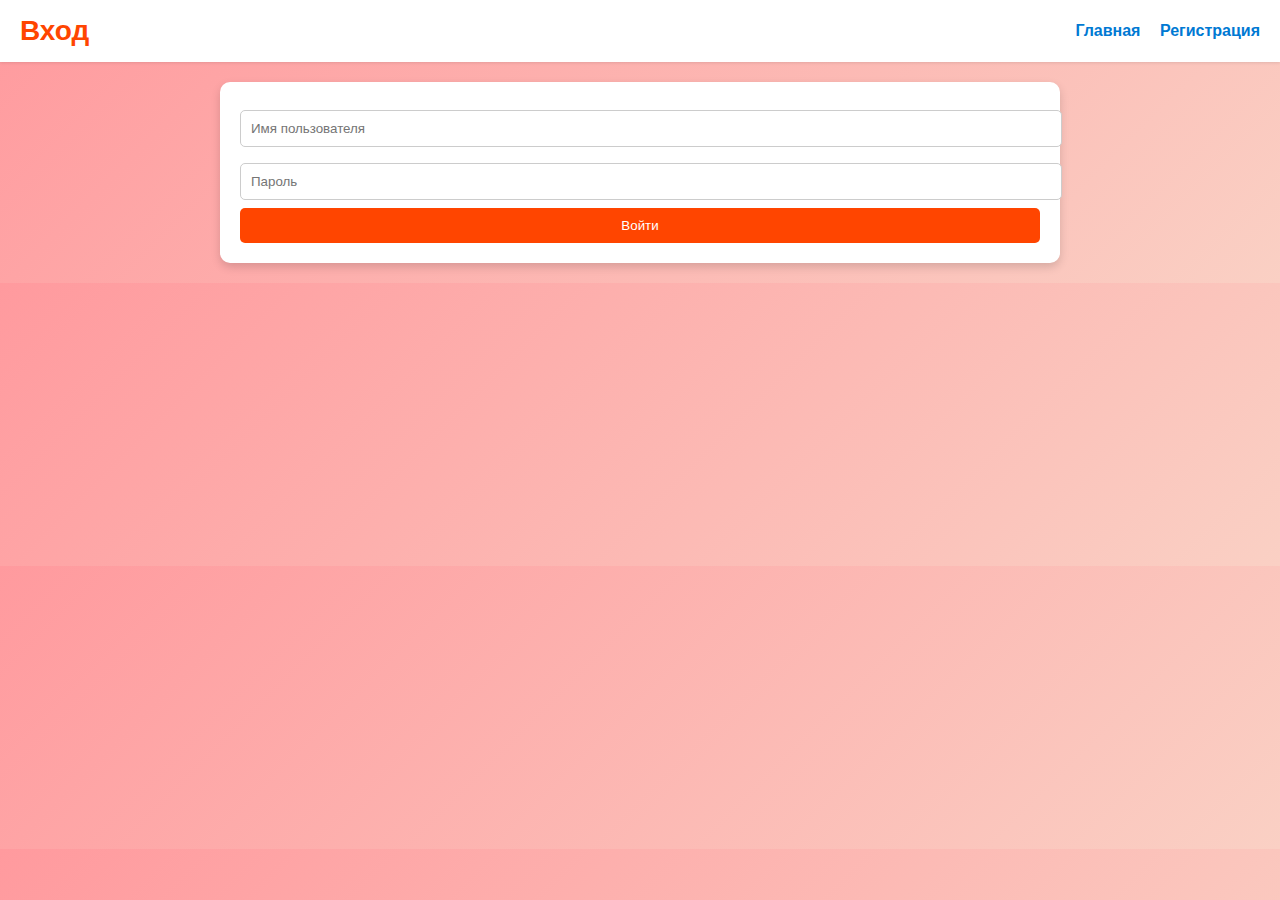
==== src/frontend/login.html @ e7a0effc "add some things" ====
<!DOCTYPE html>
<html lang="ru">
<head>
  <meta charset="UTF-8">
  <title>Вход</title>
  <link rel="stylesheet" href="style.css">
</head>
<body>
  <header>
    <h1>Вход</h1>
    <nav>
      <a href="index.html">Главная</a>
      <a href="register.html">Регистрация</a>
    </nav>
  </header>
  <main>
    <section class="form-section">
      <form id="loginForm">
        <input type="text" id="loginUsername" placeholder="Имя пользователя" required>
        <input type="password" id="loginPassword" placeholder="Пароль" required>
        <button type="submit">Войти</button>
      </form>
      <div id="loginMessage"></div>
    </section>
  </main>
  <script src="main.js"></script>
  <script>
    document.getElementById("loginForm").addEventListener("submit", async (e) => {
      e.preventDefault();
      const username = document.getElementById("loginUsername").value.trim();
      const password = document.getElementById("loginPassword").value;
      const result = await loginUser({ username, password });
      const loginMessage = document.getElementById("loginMessage");
      if(result.status === "ok") {
        // Сохраняем идентификатор пользователя (или токен) в localStorage
        localStorage.setItem("userId", result.user.id);
        loginMessage.textContent = "Вход выполнен успешно!";
        window.location.href = "index.html";
      } else {
        loginMessage.textContent = result.detail || "Ошибка входа";
      }
    });
  </script>
</body>
</html>
---- src/frontend/style.css ----
/* Общие стили остаются прежними */
body {
    margin: 0;
    font-family: Arial, sans-serif;
    background: linear-gradient(135deg, #ff9a9e 0%, #fad0c4 100%);
    color: #333;
  }
  
  header {
    background-color: #fff;
    padding: 15px 20px;
    box-shadow: 0 1px 3px rgba(0,0,0,0.1);
    display: flex;
    flex-wrap: wrap;
    justify-content: space-between;
    align-items: center;
  }
  
  header h1 {
    margin: 0;
    font-size: 28px;
    color: #ff4500;
  }
  
  nav a {
    margin-left: 15px;
    text-decoration: none;
    color: #0079d3;
    font-weight: bold;
  }
  
  nav a:hover {
    text-decoration: underline;
  }
  
  main {
    max-width: 800px;
    margin: 20px auto;
    background-color: #fff;
    padding: 20px;
    border-radius: 10px;
    box-shadow: 0 4px 10px rgba(0,0,0,0.15);
  }
  
  .posts-section {
    margin-bottom: 30px;
  }
  
  .btn {
    display: inline-block;
    padding: 10px 20px;
    background-color: #ff4500;
    color: #fff;
    border: none;
    border-radius: 5px;
    cursor: pointer;
    margin-bottom: 20px;
  }
  
  .btn:hover {
    background-color: #e03d00;
  }
  
  /* Модальное окно */
  .modal {
    display: none; /* Скрыто по умолчанию */
    position: fixed;
    z-index: 1;
    left: 0;
    top: 0;
    width: 100%;
    height: 100%;
    overflow: auto;
    background-color: rgba(0,0,0,0.5); /* Полупрозрачный фон */
  }
  
  .modal-content {
    background-color: #fefefe;
    margin: 10% auto; /* Центрирование окна */
    padding: 20px;
    border: 1px solid #888;
    width: 80%;
    max-width: 500px;
    border-radius: 10px;
    position: relative;
  }
  
  /* Кнопка закрытия модального окна */
  .close {
    color: #aaa;
    position: absolute;
    right: 15px;
    top: 10px;
    font-size: 28px;
    font-weight: bold;
    cursor: pointer;
  }
  
  .close:hover,
  .close:focus {
    color: black;
  }
  
  /* Остальные стили для форм и карточек постов */
  form input[type="text"],
  form input[type="password"],
  form textarea {
    width: 100%;
    padding: 10px;
    margin: 8px 0;
    border: 1px solid #ccc;
    border-radius: 5px;
  }
  
  form button {
    width: 100%;
    padding: 10px;
    background-color: #ff4500;
    color: #fff;
    border: none;
    border-radius: 5px;
    cursor: pointer;
  }
  
  form button:hover {
    background-color: #e03d00;
  }
  
  .post-card {
    background: #fff;
    padding: 15px;
    border-radius: 8px;
    margin-bottom: 15px;
    box-shadow: 0 1px 3px rgba(0,0,0,0.1);
  }
  
  .post-card h3 {
    margin: 0 0 5px;
    color: #ff4500;
  }
  
  .post-card p {
    margin: 0 0 10px;
    line-height: 1.4;
  }
  
  .post-card img {
    max-width: 100%;
    border-radius: 5px;
    margin-top: 10px;
  }
  
  .avatar {
    width: 100px;
    height: 100px;
    border-radius: 50%;
    object-fit: cover;
    margin-top: 10px;
  }
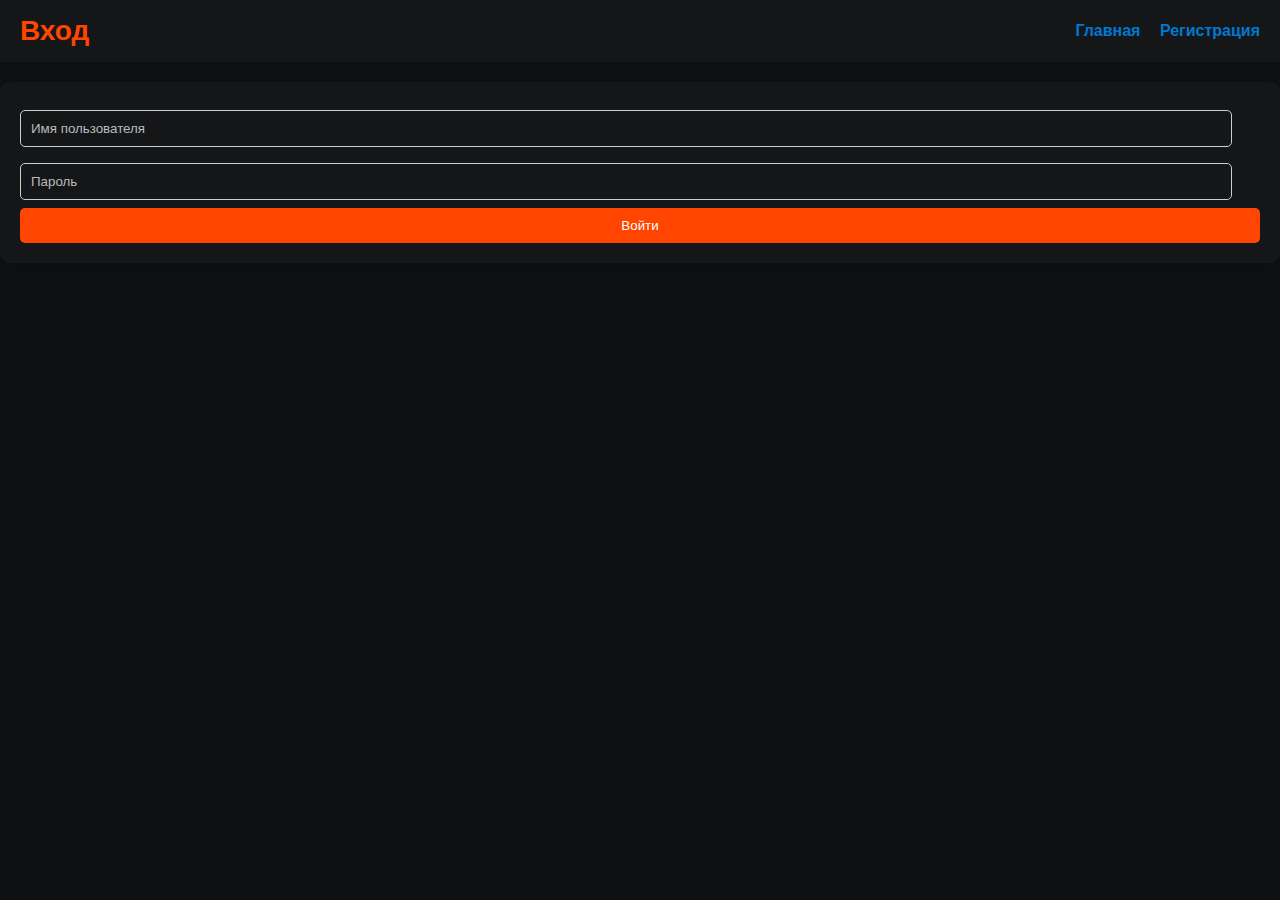
==== commit 8674af72: "MOOOOOREEEE" ====
--- a/src/frontend/login.html
+++ b/src/frontend/login.html
@@ -23,7 +23,7 @@
       <div id="loginMessage"></div>
     </section>
   </main>
-  <script src="main.js"></script>
+  <script src="api.js"></script>
   <script>
     document.getElementById("loginForm").addEventListener("submit", async (e) => {
       e.preventDefault();
@@ -31,10 +31,12 @@
       const password = document.getElementById("loginPassword").value;
       const result = await loginUser({ username, password });
       const loginMessage = document.getElementById("loginMessage");
+      console.log(result.ok)
       if(result.status === "ok") {
-        // Сохраняем идентификатор пользователя (или токен) в localStorage
+        // Например, сохраняем userId и переходим на главную или профиль
         localStorage.setItem("userId", result.user.id);
         loginMessage.textContent = "Вход выполнен успешно!";
+        // Редирект, например:
         window.location.href = "index.html";
       } else {
         loginMessage.textContent = result.detail || "Ошибка входа";
--- a/src/frontend/style.css
+++ b/src/frontend/style.css
@@ -1,160 +1,302 @@
 /* Общие стили остаются прежними */
 body {
-    margin: 0;
-    font-family: Arial, sans-serif;
-    background: linear-gradient(135deg, #ff9a9e 0%, #fad0c4 100%);
-    color: #333;
-  }
-  
-  header {
-    background-color: #fff;
-    padding: 15px 20px;
-    box-shadow: 0 1px 3px rgba(0,0,0,0.1);
-    display: flex;
-    flex-wrap: wrap;
-    justify-content: space-between;
-    align-items: center;
-  }
-  
-  header h1 {
-    margin: 0;
-    font-size: 28px;
-    color: #ff4500;
-  }
-  
-  nav a {
-    margin-left: 15px;
-    text-decoration: none;
-    color: #0079d3;
-    font-weight: bold;
-  }
-  
-  nav a:hover {
-    text-decoration: underline;
-  }
-  
-  main {
-    max-width: 800px;
-    margin: 20px auto;
-    background-color: #fff;
-    padding: 20px;
-    border-radius: 10px;
-    box-shadow: 0 4px 10px rgba(0,0,0,0.15);
-  }
-  
-  .posts-section {
-    margin-bottom: 30px;
-  }
-  
-  .btn {
-    display: inline-block;
-    padding: 10px 20px;
-    background-color: #ff4500;
-    color: #fff;
-    border: none;
-    border-radius: 5px;
-    cursor: pointer;
-    margin-bottom: 20px;
-  }
-  
-  .btn:hover {
-    background-color: #e03d00;
-  }
-  
-  /* Модальное окно */
-  .modal {
-    display: none; /* Скрыто по умолчанию */
-    position: fixed;
-    z-index: 1;
-    left: 0;
-    top: 0;
-    width: 100%;
-    height: 100%;
-    overflow: auto;
-    background-color: rgba(0,0,0,0.5); /* Полупрозрачный фон */
-  }
-  
-  .modal-content {
-    background-color: #fefefe;
-    margin: 10% auto; /* Центрирование окна */
-    padding: 20px;
-    border: 1px solid #888;
-    width: 80%;
-    max-width: 500px;
-    border-radius: 10px;
-    position: relative;
-  }
-  
-  /* Кнопка закрытия модального окна */
-  .close {
-    color: #aaa;
-    position: absolute;
-    right: 15px;
-    top: 10px;
-    font-size: 28px;
-    font-weight: bold;
-    cursor: pointer;
-  }
-  
-  .close:hover,
-  .close:focus {
-    color: black;
-  }
-  
-  /* Остальные стили для форм и карточек постов */
-  form input[type="text"],
-  form input[type="password"],
-  form textarea {
-    width: 100%;
-    padding: 10px;
-    margin: 8px 0;
-    border: 1px solid #ccc;
-    border-radius: 5px;
-  }
-  
-  form button {
-    width: 100%;
-    padding: 10px;
-    background-color: #ff4500;
-    color: #fff;
-    border: none;
-    border-radius: 5px;
-    cursor: pointer;
-  }
-  
-  form button:hover {
-    background-color: #e03d00;
-  }
-  
-  .post-card {
-    background: #fff;
-    padding: 15px;
-    border-radius: 8px;
-    margin-bottom: 15px;
-    box-shadow: 0 1px 3px rgba(0,0,0,0.1);
-  }
-  
-  .post-card h3 {
-    margin: 0 0 5px;
-    color: #ff4500;
-  }
-  
-  .post-card p {
-    margin: 0 0 10px;
-    line-height: 1.4;
-  }
-  
-  .post-card img {
-    max-width: 100%;
-    border-radius: 5px;
-    margin-top: 10px;
-  }
-  
-  .avatar {
-    width: 100px;
-    height: 100px;
-    border-radius: 50%;
-    object-fit: cover;
-    margin-top: 10px;
-  }
-  +  margin: 0;
+  font-family: Arial, sans-serif;
+  background: #0E1113;
+  color: #971818;
+}
+
+header {
+  background-color: #141617;
+  padding: 15px 20px;
+  box-shadow: 0 1px 3px rgba(0,0,0,0.1);
+  display: flex;
+  flex-wrap: wrap;
+  justify-content: space-between;
+  align-items: center;
+}
+
+header h1 {
+  margin: 0;
+  font-size: 28px;
+  color: #ff4500;
+}
+
+nav a {
+  margin-left: 15px;
+  text-decoration: none;
+  color: #0079d3;
+  font-weight: bold;
+}
+
+nav a:hover {
+  text-decoration: underline;
+}
+
+main {
+  max-width: 1800px;
+  margin: 20px auto;
+  background-color: #141617;
+  padding: 20px;
+  border-radius: 10px;
+  box-shadow: 0 4px 10px rgba(0,0,0,0.15);
+}
+
+.posts-section {
+  margin-bottom: 30px;
+}
+
+.btn {
+  display: inline-block;
+  padding: 10px 20px;
+  background-color: #ff4500;
+  color: #fff;
+  border: none;
+  border-radius: 5px;
+  cursor: pointer;
+}
+
+.btn:hover {
+  background-color: #e03d00;
+}
+
+/* Модальное окно */
+.modal {
+  display: none; /* Скрыто по умолчанию */
+  position: fixed;
+  z-index: 1;
+  left: 0;
+  top: 0;
+  width: 100%;
+  height: 100%;
+  overflow: auto;
+  background-color: rgba(0,0,0,0.5); /* Полупрозрачный фон */
+}
+
+.modal-content {
+  background-color: #141617;
+  margin: 10% auto; /* Центрирование окна */
+  padding: 20px;
+  border: 1px solid #888;
+  width: 80%;
+  max-width: 500px;
+  border-radius: 10px;
+  position: relative;
+}
+
+/* Кнопка закрытия модального окна */
+.close {
+  color: #aaa;
+  position: absolute;
+  right: 15px;
+  top: 10px;
+  font-size: 28px;
+  font-weight: bold;
+  cursor: pointer;
+}
+
+.close:hover,
+.close:focus {
+  color: black;
+}
+
+/* Остальные стили для форм и карточек постов */
+form input[type="text"],
+form input[type="password"],
+form textarea {
+  width: 96%;
+  padding: 10px;
+  margin: 8px 0;
+  border: 1px solid #ccc;
+  border-radius: 5px;
+}
+
+form button {
+  width: 100%;
+  padding: 10px;
+  background-color: #ff4500;
+  color: #fff;
+  border: none;
+  border-radius: 5px;
+  cursor: pointer;
+}
+
+form button:hover {
+  background-color: #e03d00;
+}
+
+.post-card {
+  background: #fff;
+  padding: 15px;
+  border-radius: 8px;
+  margin-bottom: 15px;
+  box-shadow: 0 1px 3px rgba(0,0,0,0.1);
+}
+
+.post-card h3 {
+  margin: 0 0 5px;
+  color: #ff4500;
+}
+
+.post-card p {
+  margin: 0 0 10px;
+  line-height: 1.4;
+}
+
+.post-card img {
+  max-width: 100%;
+  border-radius: 5px;
+  margin-top: 10px;
+}
+
+.avatar {
+  width: 100px;
+  height: 100px;
+  border-radius: 50%;
+  object-fit: cover;
+  margin-top: 10px;
+}
+
+.by-text {
+  font-size: 80%;
+}
+/*
+.post {
+  background: #141617;
+  border-radius: 12px;
+  box-shadow: 0 4px 8px rgba(0, 0, 0, 0.1);
+  padding: 16px;
+  margin: 16px 0;
+  transition: transform 0.2s ease-in-out;
+}
+*/
+
+/*
+.post:hover {
+  transform: translateY(-5px);
+}
+*/
+
+.post h3 {
+  margin: 0;
+  color: #ff0000;
+}
+
+.post p {
+  color: #ffffff;
+  line-height: 1.5;
+}
+
+.post small {
+  display: block;
+  margin-top: 8px;
+  color: #888;
+}
+
+#postContainer {
+  display: flex !important;
+  flex-direction: column !important;
+  gap: 16px;
+  align-items: center;
+  width: 100%;
+}
+
+.post {
+  background: #222;
+  padding: 16px;
+  border-radius: 12px;
+  width: 90%;
+  max-width: 2000px;
+  color: white;
+}
+
+.post {
+    width: 96%;
+}
+
+input, textarea {
+  background-color: #141617; /* Темный фон */
+  color: #fff; /* Белый текст */
+  border: 1px solid #555; /* Серый контур */
+  padding: 10px;
+  border-radius: 5px;
+}
+
+input::placeholder, textarea::placeholder {
+  color: #bbb; /* Серый цвет для плейсхолдера */
+}
+
+input:focus, textarea:focus {
+  outline: none;
+  border-color: #ff4500; /* Оранжевая рамка при фокусе */
+}
+
+.header-container {
+  display: flex;
+  justify-content: space-between;
+  align-items: center;
+  background-color: #222; /* Фон */
+  padding: 15px;
+  border-radius: 8px;
+  margin-bottom: 20px;
+}
+
+.header-container h2 {
+  margin: 0;
+  color: #fff;
+}
+
+.header-container .btn {
+  background-color: #ff4500;
+  color: #fff;
+  border: none;
+  padding: 10px 15px;
+  border-radius: 5px;
+  cursor: pointer;
+}
+
+.header-container .btn:hover {
+  background-color: #e03e00;
+}
+
+.file-upload {
+  position: relative;
+  display: inline-block;
+  margin: 20px 0;
+}
+
+/* Скрываем стандартный input */
+.file-upload input[type="file"] {
+  opacity: 0;
+  position: absolute;
+  left: 0;
+  top: 0;
+  width: 100%;
+  height: 100%;
+  z-index: 2;
+  cursor: pointer;
+}
+
+/* Кастомная кнопка для выбора файла */
+.custom-file-label {
+  display: inline-block;
+  background-color: #ff4500;
+  color: #fff;
+  padding: 10px 20px;
+  border-radius: 5px;
+  cursor: pointer;
+}
+
+/* Предпросмотр файла */
+.file-preview {
+  margin-top: 10px;
+  text-align: center;
+}
+
+.file-preview img,
+.file-preview video {
+  max-width: 100%;
+  max-height: 300px;
+  border: 1px solid #ccc;
+  border-radius: 5px;
+}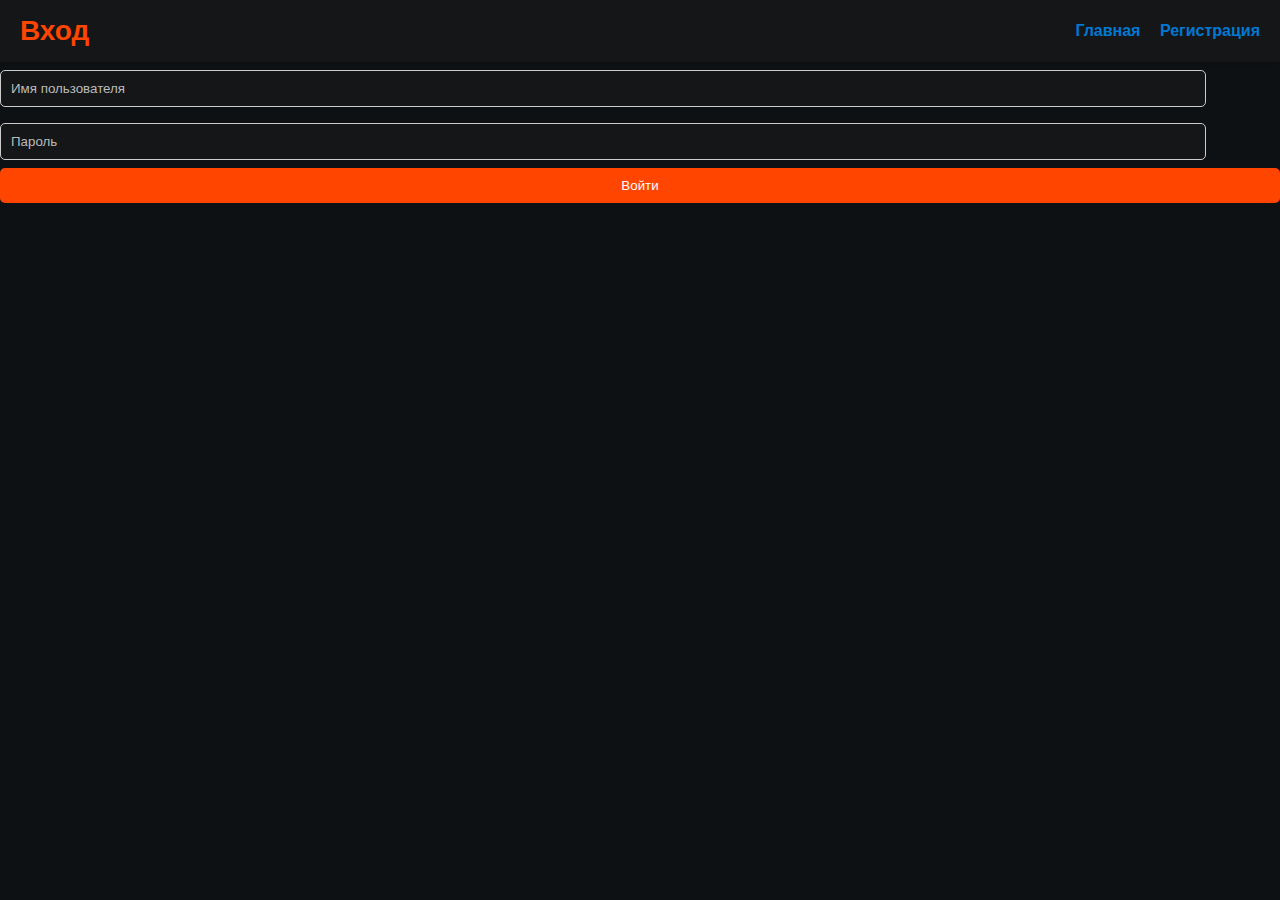
==== commit 296a6320: "13131313" ====
--- a/src/frontend/login.html
+++ b/src/frontend/login.html
@@ -3,6 +3,7 @@
 <head>
   <meta charset="UTF-8">
   <title>Вход</title>
+  <link rel="stylesheet" href="login.css">
   <link rel="stylesheet" href="style.css">
 </head>
 <body>
@@ -13,32 +14,38 @@
       <a href="register.html">Регистрация</a>
     </nav>
   </header>
-  <main>
-    <section class="form-section">
-      <form id="loginForm">
-        <input type="text" id="loginUsername" placeholder="Имя пользователя" required>
-        <input type="password" id="loginPassword" placeholder="Пароль" required>
-        <button type="submit">Войти</button>
-      </form>
-      <div id="loginMessage"></div>
-    </section>
-  </main>
-  <script src="api.js"></script>
+
+  <div class="form-container">
+    <form id="loginForm">
+      <input type="text" id="loginUsername" placeholder="Имя пользователя" required>
+      <input type="password" id="loginPassword" placeholder="Пароль" required>
+      <button type="submit">Войти</button>
+    </form>
+  </div>
+
+  <script src="main.js"></script>
   <script>
+    // Обработчик отправки формы входа
     document.getElementById("loginForm").addEventListener("submit", async (e) => {
       e.preventDefault();
       const username = document.getElementById("loginUsername").value.trim();
       const password = document.getElementById("loginPassword").value;
+      const loginMessage = document.getElementById("loginMessage");
+      
+      // Вызов функции авторизации
       const result = await loginUser({ username, password });
-      const loginMessage = document.getElementById("loginMessage");
-      console.log(result.ok)
-      if(result.status === "ok") {
-        // Например, сохраняем userId и переходим на главную или профиль
-        localStorage.setItem("userId", result.user.id);
+      
+      console.log(result);
+      
+      if(result.ok === true) {
+        // Сохраняем идентификатор пользователя (например, username) в localStorage
+        localStorage.setItem("userId", username);
+        loginMessage.style.color = "green";
         loginMessage.textContent = "Вход выполнен успешно!";
-        // Редирект, например:
+        // Перенаправляем на главную страницу
         window.location.href = "index.html";
       } else {
+        loginMessage.style.color = "red";
         loginMessage.textContent = result.detail || "Ошибка входа";
       }
     });
--- a/src/frontend/style.css
+++ b/src/frontend/style.css
@@ -3,7 +3,7 @@
   margin: 0;
   font-family: Arial, sans-serif;
   background: #0E1113;
-  color: #971818;
+  color: #ff4500;
 }
 
 header {
@@ -41,6 +41,7 @@
   border-radius: 10px;
   box-shadow: 0 4px 10px rgba(0,0,0,0.15);
 }
+
 
 .posts-section {
   margin-bottom: 30px;
@@ -104,7 +105,7 @@
 form input[type="text"],
 form input[type="password"],
 form textarea {
-  width: 96%;
+  width: 92.5%;
   padding: 10px;
   margin: 8px 0;
   border: 1px solid #ccc;
